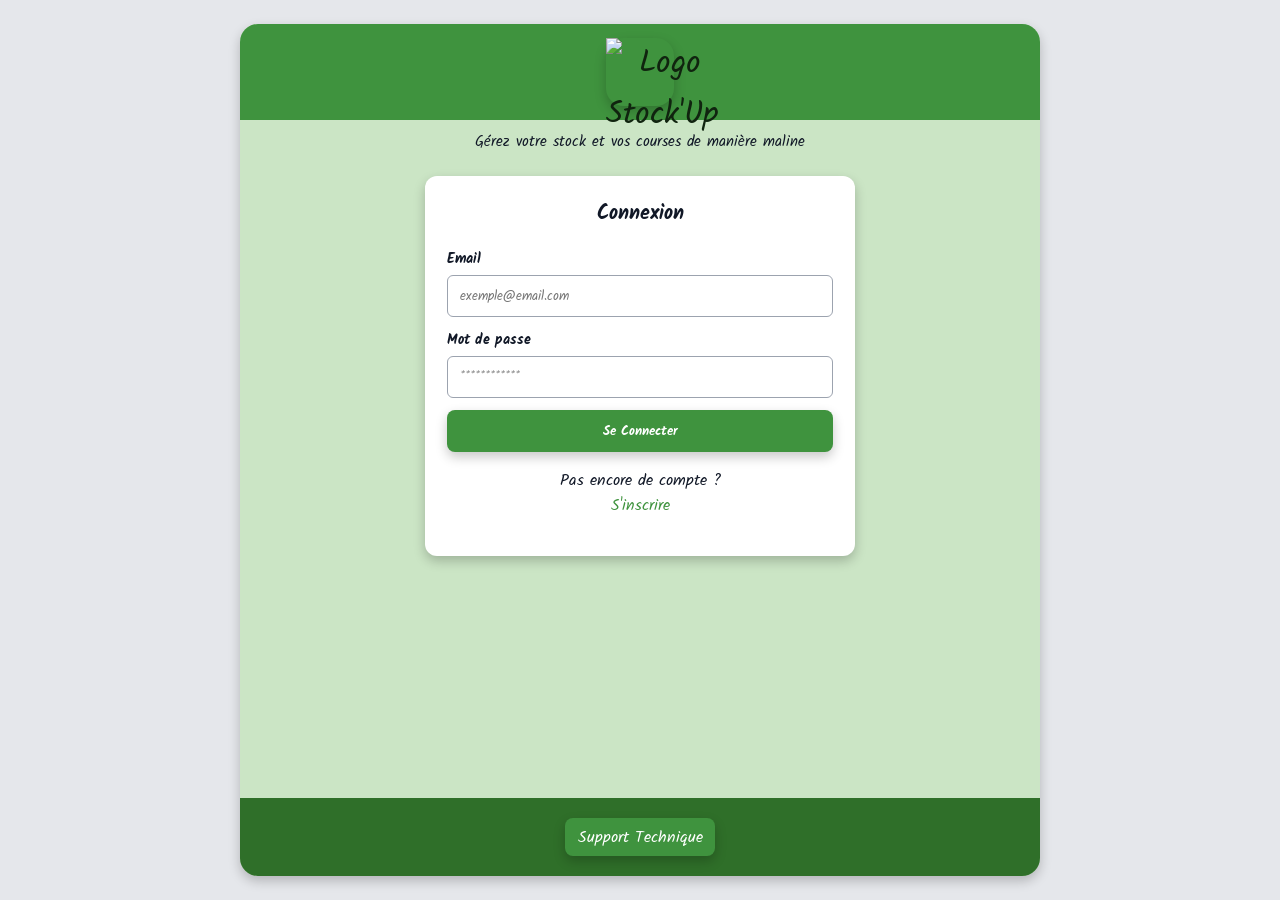
==== front/index.html @ 0149a00f "Stock Up v1 : Création du DashBoard, mis a jour du CSS + responsive + app.js" ====
<!DOCTYPE html>
<html lang="fr">
<head>
  <meta charset="UTF-8" />
  <meta name="viewport" content="width=device-width, initial-scale=1.0" />
  <title>Stock’Up</title>
  <link rel="stylesheet" href="css/style.css" />
</head>
<body>

<div class="app-layout">

  <aside class="sidebar">
    <div class="sidebar-logo">
      <div class="logo-box">
        <img src="images/Logo_StockUp.png" alt="Logo Stock’Up">
      </div>
    </div>

    <nav>
      <a href="#" class="nav-link active">Tableau de bord</a>
      <a href="#" class="nav-link">Mon Stock</a>
      <a href="#" class="nav-link">Liste de courses</a>
    </nav>
  </aside>

  <div class="main-panel">
    <header class="header">
      <div>
        <h1>Bonjour <span id="user-prenom">Utilisateur</span> !</h1>
        <p>Gérez votre stock et vos courses facilement</p>
      </div>

      <div class="user-box">
        <strong id="user-fullname">Utilisateur</strong><br>
        <button id="logout-btn" class="logout-link">Déconnexion</button>
      </div>
    </header>

    <main class="dashboard">

      <section class="card add-product-card">
        <h2>Ajouter un produit</h2>

        <form id="product-form" class="product-form">
          <div class="form-group">
            <label for="nom">Nom du produit</label>
            <input type="text" id="nom" placeholder="ex: Pâtes" required />
          </div>

          <div class="form-group">
            <label for="categorie">Catégorie</label>
            <input type="text" id="categorie" placeholder="ex: Féculents" required />
          </div>

          <div class="form-group">
            <label for="quantite">Quantité</label>
            <input type="number" id="quantite" placeholder="ex: 2" required />
          </div>

          <div class="form-group">
            <label for="seuil">Seuil minimum</label>
            <input type="number" id="seuil" placeholder="ex: 2" required />
          </div>

          <button type="submit" class="btn btn-primary">Ajouter +</button>
        </form>
      </section>

      <section class="card stock-card">
        <div class="card-title-row">
          <h2>Mon stock</h2>
          <button class="btn btn-small btn-primary">Voir tout le stock</button>
        </div>

        <div class="toolbar">
          <input type="text" id="search-product" placeholder="Rechercher un produit..." />
          <select id="category-filter">
            <option value="">Toutes les catégories</option>
          </select>
        </div>

        <div id="product-list"></div>
      </section>

      <section class="card shopping-card">
        <h2>Ma Liste de courses</h2>
        <button id="generate-btn" class="btn btn-primary generate-btn">Générer la liste</button>
        <div id="shopping-list"></div>
      </section>

    </main>

    <footer class="app-footer">
      <a href="#" class="support-btn">Support Technique</a>
    </footer>
  </div>

</div>

<script src="js/app.js"></script>
</body>
</html>
---- front/css/style.css ----
@import url('https://fonts.googleapis.com/css2?family=Kalam:wght@400;700&display=swap');

:root {
  --green: #3f933e;
  --green-dark: #2f6f29;
  --green-soft: #dff1dc;
  --bg: #CBE5C5;
  --card: #ffffff;
  --text: #111827;
  --muted: #6b7280;
  --danger: #ef4444;
  --shadow: 0 5px 12px rgba(0, 0, 0, 0.22);
  --radius: 12px;
}

* {
  box-sizing: border-box;
}

body {
  margin: 0;
  font-family: "Kalam", cursive;
  background: var(--bg);
  color: var(--text);
}

button,
input,
select {
  font-family: inherit;
}

a {
  color: var(--green);
  text-decoration: none;
}

/* ---------- AUTH PAGES ---------- */

.auth-page {
  min-height: 100vh;
  display: flex;
  justify-content: center;
  padding: 24px 12px;
  background: #e5e7eb;
}

.auth-shell {
  width: clamp(360px, 60vw, 700px);
  min-height: min(920px, calc(100vh - 48px));
  background: var(--bg);
  border-radius: 18px;
  overflow: hidden;
  box-shadow: var(--shadow);
  display: flex;
  flex-direction: column;
}

.auth-top {
  background: var(--green);
  text-align: center;
  padding: 14px 16px 10px;
  color: #10240f;
}

.logo-box {
  width: 68px;
  height: 68px;
  margin: 0 auto 4px;
  border-radius: 18px;
  display: grid;
  place-items: center;
  box-shadow: var(--shadow);
  font-size: 2rem;
}

.logo-box img {
  width: 100%;
  height: 100%;
  object-fit: contain;
}

.auth-top h1 {
  margin: 0;
  font-size: 1.45rem;
  font-weight: 700;
}

.auth-subtitle {
  text-align: center;
  margin: 10px 16px 22px;
  font-size: 0.95rem;
}

.auth-card {
  width: calc(100% - 70px);
  max-width: 430px;
  margin: 0 auto;
  background: var(--card);
  padding: 22px;
  border-radius: var(--radius);
  box-shadow: var(--shadow);
}

.auth-card h2 {
  text-align: center;
  margin: 0 0 18px;
  font-size: 1.25rem;
}

.form {
  display: flex;
  flex-direction: column;
  gap: 12px;
}

.form-row {
  display: grid;
  grid-template-columns: 1fr 1fr;
  gap: 12px;
}

.form-group label {
  display: block;
  margin-bottom: 4px;
  font-weight: 700;
  font-size: 0.9rem;
}

input,
select {
  width: 100%;
  min-height: 42px;
  border: 1px solid #9ca3af;
  border-radius: 6px;
  padding: 0 12px;
  background: #fff;
}

input:focus,
select:focus {
  outline: 2px solid rgba(63, 147, 62, 0.25);
  border-color: var(--green);
}

.btn {
  min-height: 42px;
  border: none;
  border-radius: 8px;
  padding: 0 18px;
  cursor: pointer;
  font-weight: 700;
  box-shadow: var(--shadow);
}

.btn-primary {
  background: var(--green);
  color: white;
}

.btn-primary:hover {
  background: var(--green-dark);
}

.auth-link {
  text-align: center;
  margin: 16px 0 0;
}

.message {
  text-align: center;
  font-weight: 700;
  margin-top: 12px;
}

.message.success {
  color: var(--green-dark);
}

.message.error {
  color: var(--danger);
}

.support-footer {
  margin-top: auto;
  background: var(--green-dark);
  padding: 20px;
  text-align: center;
}

.support-btn {
  display: inline-flex;
  justify-content: center;
  align-items: center;
  min-width: 150px;
  min-height: 38px;
  background: var(--green);
  color: white;
  border-radius: 8px;
  box-shadow: var(--shadow);
}

/* ---------- DASHBOARD ---------- */

.app-layout {
  min-height: 100vh;
  display: grid;
  grid-template-columns: 210px 1fr;
  background: var(--bg);
}

.sidebar {
  background: white;
  padding: 24px 12px;
  border-right: 1px solid #d1d5db;
}

.sidebar-logo {
  text-align: center;
  margin-bottom: 24px;
}

.sidebar-logo .logo-box {
  width: 66px;
  height: 66px;
}

.nav-link {
  display: block;
  padding: 12px 18px;
  color: #111;
  border-radius: 8px;
  margin-bottom: 10px;
  font-size: 1.05rem;
}

.nav-link.active {
  background: var(--green-soft);
  color: var(--green-dark);
  box-shadow: var(--shadow);
}

.main-panel {
  display: flex;
  flex-direction: column;
  min-width: 0;
}

.header {
  background: var(--bg);
  padding: 22px 28px;
  display: flex;
  justify-content: space-between;
  align-items: center;
  box-shadow: var(--shadow);
  z-index: 2;
}

.header h1 {
  margin: 0;
  font-size: 1.8rem;
}

.header p {
  margin: 4px 0 0;
}

.user-box {
  text-align: right;
   margin-left: auto;
}

.logout-link,
#logout-btn {
  background: transparent;
  border: none;
  color: var(--green-dark);
  font-weight: 700;
  cursor: pointer;
  padding: 4px 8px;
  font-size: 0.95rem;
}

#logout-btn:hover {
  text-decoration: underline;
  color: var(--green);
}

.dashboard {
  padding: 18px 24px 28px;
  display: grid;
  grid-template-columns: 1.3fr 0.9fr;
  gap: 22px;
}

.card {
  background: white;
  border-radius: var(--radius);
  padding: 18px;
  box-shadow: var(--shadow);
}

.card h2 {
  margin: 0 0 18px;
  color: #126b2f;
  font-size: 1.7rem;
  font-weight: 400;
}

.add-product-card {
  grid-column: 1 / -1;
}

.product-form {
  display: grid;
  grid-template-columns: 1.4fr 1fr 0.7fr 0.8fr auto;
  gap: 16px;
  align-items: end;
}

.toolbar {
  display: grid;
  grid-template-columns: 1fr 220px;
  gap: 14px;
  margin-bottom: 16px;
}

.product-card,
.shopping-item {
  background: #fff;
  border: 1px solid #e5e7eb;
  border-radius: 10px;
  padding: 12px;
  margin-bottom: 12px;
  box-shadow: 0 3px 8px rgba(0,0,0,0.16);
}

.product-card {
  display: grid;
  grid-template-columns: 1fr auto auto;
  gap: 12px;
  align-items: center;
}

.product-main strong,
.shopping-item strong {
  font-size: 1.2rem;
}

.product-meta {
  color: #374151;
  font-size: 0.95rem;
}

.badge {
  display: inline-block;
  padding: 5px 8px;
  border-radius: 6px;
  font-size: 0.85rem;
}

.badge-low {
  background: #fee2e2;
  color: var(--danger);
}

.badge-ok {
  background: #dcfce7;
  color: var(--green-dark);
}

.actions {
  display: flex;
  gap: 8px;
}

.btn-small {
  min-height: 30px;
  padding: 0 12px;
  font-size: 0.85rem;
}

.btn-danger {
  background: var(--danger);
  color: white;
}

.shopping-item {
  display: grid;
  grid-template-columns: auto 1fr auto auto;
  gap: 12px;
  align-items: center;
}

.checkbox-fake {
  width: 18px;
  height: 18px;
  background: #b7b7b7;
  border-radius: 3px;
}

.buy-btn {
  width: 42px;
  height: 38px;
  border-radius: 8px;
  border: none;
  background: var(--green-soft);
  color: var(--green-dark);
  cursor: pointer;
  box-shadow: var(--shadow);
}

.app-footer {
  margin-top: auto;
  background: var(--green-dark);
  padding: 24px;
  text-align: center;
}

.card-title-row {
  display: flex;
  justify-content: space-between;
  align-items: center;
}

/* ---------- RESPONSIVE ---------- */

@media (max-width: 900px) {
  .app-layout {
    grid-template-columns: 1fr;
  }

  .sidebar {
    display: none;
  }

  .header {
    flex-direction: column;
    align-items: flex-start;
    gap: 8px;
  }

  .user-box {
    text-align: left;
  }

  .dashboard {
    grid-template-columns: 1fr;
    padding: 14px;
  }

  .product-form {
    grid-template-columns: 1fr 1fr;
  }

  .product-form .btn {
    grid-column: 1 / -1;
  }

  .toolbar {
    grid-template-columns: 1fr;
  }
}

@media (max-width: 520px) {
  body {
    background: white;
  }

  .auth-page {
    padding: 12px;
  }

  .auth-shell {
    width: 100%;
    min-height: calc(100vh - 24px);
    border-radius: 16px;
  }

  .auth-card {
    width: calc(100% - 34px);
    max-width: none;
  }

  .form-row {
    grid-template-columns: 1fr 1fr;
  }

  .header {
    background: var(--green);
    color: white;
    border-radius: 0 0 12px 12px;
  }

  .header p {
    color: white;
  }

  .logout-link,
  #logout-btn {
    color: white;
  }

  .card {
    padding: 14px;
  }

  .card h2 {
    font-size: 1.35rem;
  }

  .product-form {
    grid-template-columns: 1fr;
  }

  .product-card {
    grid-template-columns: 1fr auto;
  }

  .actions {
    grid-column: 1 / -1;
  }

  .shopping-item {
    grid-template-columns: auto 1fr auto;
  }

  .shopping-item .buy-btn {
    grid-column: 4;
  }
}

@media (min-width: 1024px) {
  .auth-shell {
    width: 800px;
  }
}

@media (max-width: 600px) {
  body {
    background: #ffffff;
  }

  .app-layout {
    width: 100%;
    max-width: 420px;
    margin: 0 auto;
    min-height: 100vh;
    display: block;
    background: var(--bg);
    box-shadow: var(--shadow);
  }

  .sidebar {
    display: block;
    background: var(--green);
    border-right: none;
    padding: 10px 0 8px;
    border-radius: 0 0 8px 8px;
  }

  .sidebar nav {
    display: none;
  }

  .sidebar-logo {
    margin: 0;
  }

  .sidebar-logo .logo-box {
    width: 64px;
    height: 64px;
    margin-bottom: 2px;
  }

  .sidebar-logo h2 {
    margin: 0;
    font-size: 1.1rem;
  }

  .main-panel {
    display: block;
  }

  .header {
    margin: 8px;
    padding: 12px;
    background:var(--bg);
    color: var(--text);
    border-radius: 10px;
    box-shadow: var(--shadow);
    display: grid;
    grid-template-columns: 1fr auto;
    gap: 10px;
    align-items: start;
  }

  .header h1 {
    font-size: 1rem;
    margin: 0 0 6px;
  }

  .header p {
    color: var(--text);
    font-size: 0.78rem;
    margin: 0;
    line-height: 1.3;
  }

  .user-box {
    text-align: right;
    font-size: 0.72rem;
  }

  #logout-btn {
    color: var(--green-dark);
    background: transparent;
    border: none;
    padding: 2px 0;
    font-size: 0.72rem;
    box-shadow: none;
  }

  .dashboard {
    padding: 0 8px 12px;
    display: grid;
    grid-template-columns: 1fr;
    gap: 10px;
  }

  .card {
    padding: 12px;
    border-radius: 10px;
    box-shadow: var(--shadow);
  }

  .card h2 {
    font-size: 1.35rem;
    margin-bottom: 8px;
  }

  .product-form {
    display: grid;
    grid-template-columns: 1fr 1fr;
    gap: 8px;
  }

  .product-form .form-group:nth-child(1),
  .product-form .form-group:nth-child(2),
  .product-form .btn {
    grid-column: 1 / -1;
  }

  .form-group label {
    font-size: 0.78rem;
    margin-bottom: 2px;
  }

  input,
  select {
    min-height: 32px;
    font-size: 0.78rem;
    border-radius: 6px;
  }

  .btn {
    min-height: 34px;
    border-radius: 7px;
  }

  .card-title-row {
    display: flex;
    flex-direction: row;
    justify-content: space-between;
    align-items: center;
    gap: 8px;
  }

  .card-title-row h2 {
    margin: 0;
  }

  .card-title-row .btn {
    align-self: center;
    min-height: 28px;
    padding: 0 10px;
    font-size: 0.72rem;
    white-space: nowrap;
  }

  .toolbar {
    grid-template-columns: 1fr 1fr;
    gap: 8px;
    margin-bottom: 8px;
  }

  .product-card {
    grid-template-columns: 1fr auto;
    gap: 6px;
    padding: 8px;
    margin-bottom: 8px;
  }

  .product-main strong {
    font-size: 0.95rem;
  }

  .product-category,
  .product-meta {
    font-size: 0.72rem;
  }

  .badge {
    font-size: 0.65rem;
    padding: 4px 6px;
  }

  .actions {
    grid-column: 1 / -1;
    justify-content: center;
  }

  .btn-small {
    min-height: 24px;
    padding: 0 10px;
    font-size: 0.68rem;
  }

  .generate-btn {
    width: 100%;
    margin-bottom: 10px;
  }

  .shopping-item {
    grid-template-columns: auto 1fr auto auto;
    padding: 8px;
    margin-bottom: 8px;
    gap: 8px;
  }

  .shopping-item strong {
    font-size: 0.95rem;
  }

  .buy-btn {
    width: 32px;
    height: 30px;
  }

  .app-footer {
    padding: 16px;
    border-radius: 0 0 12px 12px;
  }

  .support-btn {
    min-width: 140px;
    min-height: 38px;
  }
}

@media (min-width: 601px) {
  .app-layout {
    min-height: 100vh;
    display: grid;
    grid-template-columns: 210px 1fr;
  }

  .sidebar {
    display: block;
  }

  .sidebar nav {
    display: block;
  }

  .dashboard {
    grid-template-columns: 1.3fr 0.9fr;
  }

  .add-product-card {
    grid-column: 1 / -1;
  }
}

@media (max-width: 768px) {
  .dashboard {
    grid-template-columns: 1fr;
  }
}

@media (max-width: 380px) {
  .app-layout {
    max-width: 340px;
  }

  .product-form {
    grid-template-columns: 1fr;
  }

  .toolbar {
    grid-template-columns: 1fr;
  }
}

@media (min-width: 600px) {
  .header {
    flex-direction: row;
    align-items: center;
  }

  .user-box {
    text-align: right;
    margin-left: auto;
  }
}
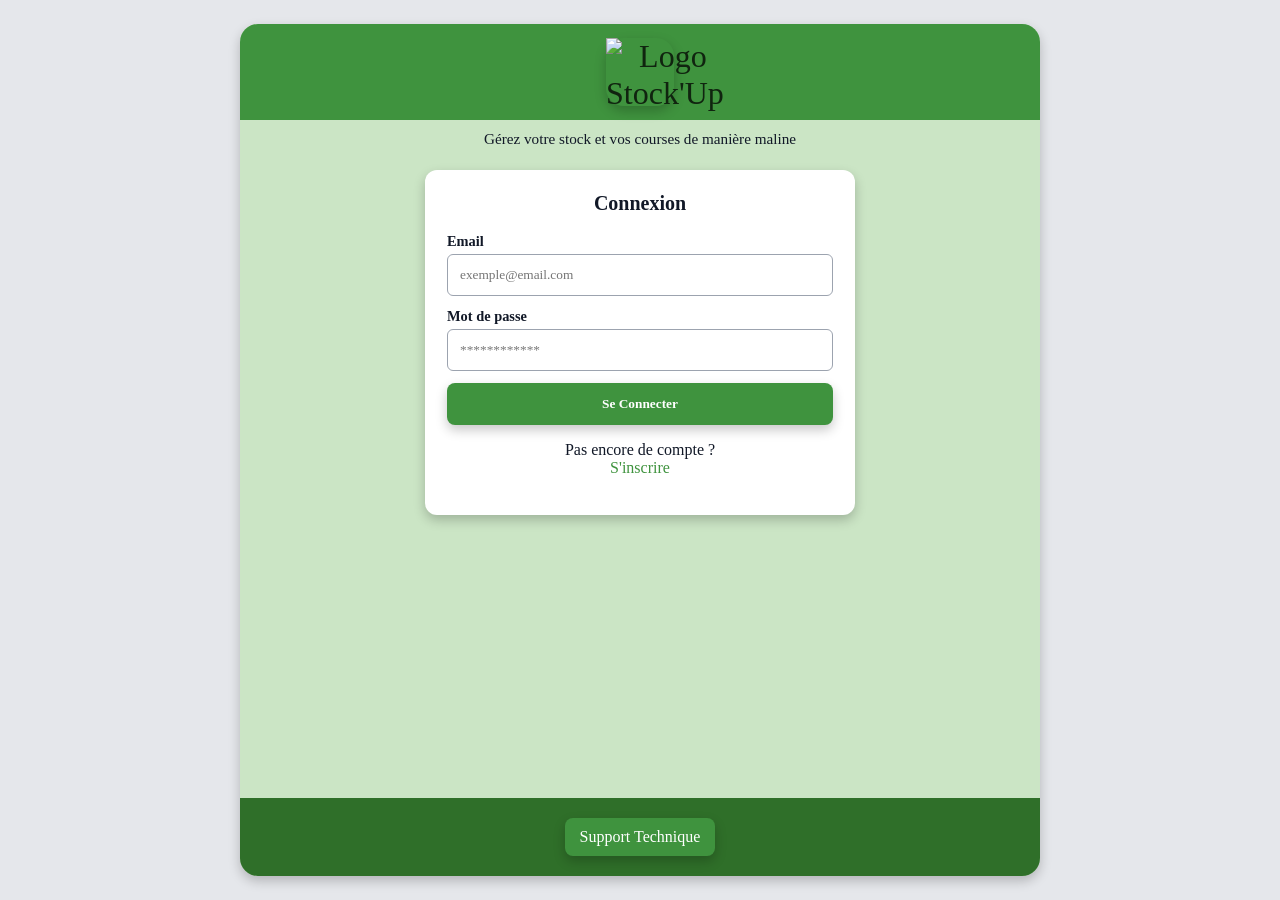
==== commit 1d1409df: "Ajout de la modification de produit et de la suppresion du stock - front, modification du systeme de" ====
--- a/front/index.html
+++ b/front/index.html
@@ -1,103 +1,195 @@
 <!DOCTYPE html>
 <html lang="fr">
-<head>
-  <meta charset="UTF-8" />
-  <meta name="viewport" content="width=device-width, initial-scale=1.0" />
-  <title>Stock’Up</title>
-  <link rel="stylesheet" href="css/style.css" />
-</head>
-<body>
+    <head>
+        <meta charset="UTF-8" />
+        <meta name="viewport" content="width=device-width, initial-scale=1.0" />
+        <title>Stock’Up</title>
+        <link rel="stylesheet" href="css/style.css" />
+    </head>
+    <body>
+        <div class="app-layout">
+            <aside class="sidebar">
+                <div class="sidebar-logo" id="logo-home" style="cursor: pointer;">
+                <div class="logo-box">
+                    <img src="images/Logo_StockUp.png" alt="Logo Stock’Up">
+                </div>
+                </div>
 
-<div class="app-layout">
+                <nav>
+                <a href="#" class="nav-link active" data-view="dashboard">Tableau de bord</a>
+                <a href="#" class="nav-link" data-view="stock">Mon Stock</a>
+                <a href="#" class="nav-link" data-view="shopping">Liste de courses</a>
+                </nav>
+            </aside>
 
-  <aside class="sidebar">
-    <div class="sidebar-logo">
-      <div class="logo-box">
-        <img src="images/Logo_StockUp.png" alt="Logo Stock’Up">
-      </div>
-    </div>
+            <div class="main-panel">
+                <header class="header">
+                    <div>
+                        <h1>Bonjour <span id="user-prenom">Utilisateur</span> !</h1>
+                        <p>Gérez votre stock et vos courses facilement</p>
+                    </div>
 
-    <nav>
-      <a href="#" class="nav-link active">Tableau de bord</a>
-      <a href="#" class="nav-link">Mon Stock</a>
-      <a href="#" class="nav-link">Liste de courses</a>
-    </nav>
-  </aside>
+                    <div class="user-box">
+                        <strong id="user-fullname">Utilisateur</strong><br>
+                        <button id="logout-btn" class="logout-link">Déconnexion</button>
+                    </div>
+                </header>
 
-  <div class="main-panel">
-    <header class="header">
-      <div>
-        <h1>Bonjour <span id="user-prenom">Utilisateur</span> !</h1>
-        <p>Gérez votre stock et vos courses facilement</p>
-      </div>
+                <main class="dashboard">
+                <section data-section="dashboard" class="view-section">
+                    <section class="card add-product-card">
+                        <h2>Ajouter un produit</h2>
 
-      <div class="user-box">
-        <strong id="user-fullname">Utilisateur</strong><br>
-        <button id="logout-btn" class="logout-link">Déconnexion</button>
-      </div>
-    </header>
+                        <form id="product-form" class="product-form">
+                        <div class="form-group">
+                            <label for="nom">Nom du produit</label>
+                            <input type="text" id="nom" placeholder="ex: Pâtes" required />
+                        </div>
 
-    <main class="dashboard">
+                        <div class="form-group">
+                            <label for="categorie">Catégorie</label>
+                            <input type="text" id="categorie" placeholder="ex: Féculents" required />
+                        </div>
 
-      <section class="card add-product-card">
-        <h2>Ajouter un produit</h2>
+                        <div class="form-group">
+                            <label for="quantite">Quantité</label>
+                            <input type="number" id="quantite" placeholder="ex: 2" required />
+                        </div>
 
-        <form id="product-form" class="product-form">
-          <div class="form-group">
-            <label for="nom">Nom du produit</label>
-            <input type="text" id="nom" placeholder="ex: Pâtes" required />
-          </div>
+                        <div class="form-group">
+                            <label for="seuil">Seuil minimum</label>
+                            <input type="number" id="seuil" placeholder="ex: 2" required />
+                        </div>
 
-          <div class="form-group">
-            <label for="categorie">Catégorie</label>
-            <input type="text" id="categorie" placeholder="ex: Féculents" required />
-          </div>
+                        <button type="submit" class="btn btn-primary">Ajouter +</button>
+                        </form>
+                    </section>
 
-          <div class="form-group">
-            <label for="quantite">Quantité</label>
-            <input type="number" id="quantite" placeholder="ex: 2" required />
-          </div>
+                    <section class="card stock-card">
+                        <div class="card-title-row">
+                        <h2>Mon stock</h2>
+                        <button id="view-stock-btn" class="btn btn-small btn-primary">
+                            Voir tout le stock
+                        </button>
+                        </div>
 
-          <div class="form-group">
-            <label for="seuil">Seuil minimum</label>
-            <input type="number" id="seuil" placeholder="ex: 2" required />
-          </div>
+                        <div class="toolbar">
+                        <input type="text" id="search-product" placeholder="Rechercher un produit..." />
+                        <select id="category-filter">
+                            <option value="">Toutes les catégories</option>
+                        </select>
+                        </div>
 
-          <button type="submit" class="btn btn-primary">Ajouter +</button>
-        </form>
-      </section>
+                        <div id="product-list"></div>
+                    </section>
 
-      <section class="card stock-card">
-        <div class="card-title-row">
-          <h2>Mon stock</h2>
-          <button class="btn btn-small btn-primary">Voir tout le stock</button>
+                    <section class="card shopping-card">
+                        <div class="card-title-row">
+                            <h2>Ma Liste de courses</h2>
+                            <button id="view-shopping-btn" class="btn btn-small btn-primary">
+                                Voir la liste
+                            </button>
+                        </div>
+                        <button id="generate-btn" class="btn generate-btn">
+                            Générer la liste
+                        </button>
+                        <div id="shopping-list"></div>
+                    </section>
+                </section>
+
+                <!-- Vue Stock complet -->
+                <section data-section="stock" class="view-section hidden">
+                    <section class="card full-card">
+                        <h2>Tout mon stock</h2>
+                        <div class="toolbar">
+                            <input type="text" id="full-search-product" placeholder="Rechercher un produit..." />
+                            <select id="full-category-filter">
+                                <option value="">Toutes les catégories</option>
+                            </select>
+                        </div>
+                        <div id="full-product-list"></div>
+                    </section>
+                </section>
+
+                <!-- Vue Liste complète -->
+                <section data-section="shopping" class="view-section hidden">
+                    <section class="card full-card">
+                        <h2>Toute ma liste de courses</h2>
+                        <button id="generate-full-btn" class="btn btn-primary generate-btn">
+                        Générer la liste
+                        </button>
+                        <div id="full-shopping-list"></div>
+                    </section>
+                </section>
+
+                </main>
+
+                <footer class="app-footer">
+                <a href="#" class="support-btn">Support Technique</a>
+                </footer>
+            </div>
+
         </div>
 
-        <div class="toolbar">
-          <input type="text" id="search-product" placeholder="Rechercher un produit..." />
-          <select id="category-filter">
-            <option value="">Toutes les catégories</option>
-          </select>
+        <div id="edit-modal" class="modal hidden">
+            <div class="modal-card">
+                <h2>Modifier le produit</h2>
+
+                <form id="edit-product-form" class="form">
+                <input type="hidden" id="edit-id" />
+
+                <div class="form-group">
+                    <label for="edit-nom">Nom</label>
+                    <input type="text" id="edit-nom" required />
+                </div>
+
+                <div class="form-group">
+                    <label for="categorie">Catégorie</label>
+
+                    <select id="categorie-select">
+                        <option value="">Nouvelle catégorie</option>
+                    </select>
+
+                    <input
+                        type="text"
+                        id="categorie"
+                        placeholder="ex: Féculents"
+                        required
+                    />
+                </div>
+
+                <div class="form-group">
+                    <label for="edit-quantite">Quantité</label>
+                    <input type="number" id="edit-quantite" required />
+                </div>
+
+                <div class="form-group">
+                    <label for="edit-seuil">Seuil minimum</label>
+                    <input type="number" id="edit-seuil" required />
+                </div>
+
+                <div class="modal-actions">
+                    <button type="button" id="cancel-edit-btn" class="btn btn-secondary">Annuler</button>
+                    <button type="submit" class="btn btn-primary">Enregistrer</button>
+                </div>
+                </form>
+            </div>
         </div>
 
-        <div id="product-list"></div>
-      </section>
+        <div id="delete-modal" class="modal hidden">
+            <div class="modal-card modal-card-small">
+                <h2>Supprimer le produit ?</h2>
+                <p>Cette action supprimera le produit de votre stock.</p>
 
-      <section class="card shopping-card">
-        <h2>Ma Liste de courses</h2>
-        <button id="generate-btn" class="btn btn-primary generate-btn">Générer la liste</button>
-        <div id="shopping-list"></div>
-      </section>
+                <input type="hidden" id="delete-id" />
 
-    </main>
+                <div class="modal-actions">
+                    <button type="button" id="cancel-delete-btn" class="btn btn-secondary">Annuler</button>
+                    <button type="button" id="confirm-delete-btn" class="btn btn-danger">Supprimer</button>
+                </div>
+            </div>
+        </div>
 
-    <footer class="app-footer">
-      <a href="#" class="support-btn">Support Technique</a>
-    </footer>
-  </div>
-
-</div>
-
-<script src="js/app.js"></script>
-</body>
+        <script src="js/app.js"></script>
+    </body>
 </html>
--- a/front/css/style.css
+++ b/front/css/style.css
@@ -218,11 +218,16 @@
 .sidebar-logo {
   text-align: center;
   margin-bottom: 24px;
+  cursor: pointer;
+  transition: transform 0.2s;
 }
 
 .sidebar-logo .logo-box {
   width: 66px;
   height: 66px;
+}
+.sidebar-logo:hover {
+  transform: scale(1.05);
 }
 
 .nav-link {
@@ -385,6 +390,13 @@
   color: white;
 }
 
+.generate-btn {
+    width: 100%;
+    margin-bottom: 10px;
+    background: var(--green-dark);
+    color: #fff;
+  }
+
 .shopping-item {
   display: grid;
   grid-template-columns: auto 1fr auto auto;
@@ -421,6 +433,18 @@
   display: flex;
   justify-content: space-between;
   align-items: center;
+}
+
+.hidden {
+  display: none !important;
+}
+
+.view-section {
+  display: contents;
+}
+
+.full-card {
+  grid-column: 1 / -1;
 }
 
 /* ---------- RESPONSIVE ---------- */
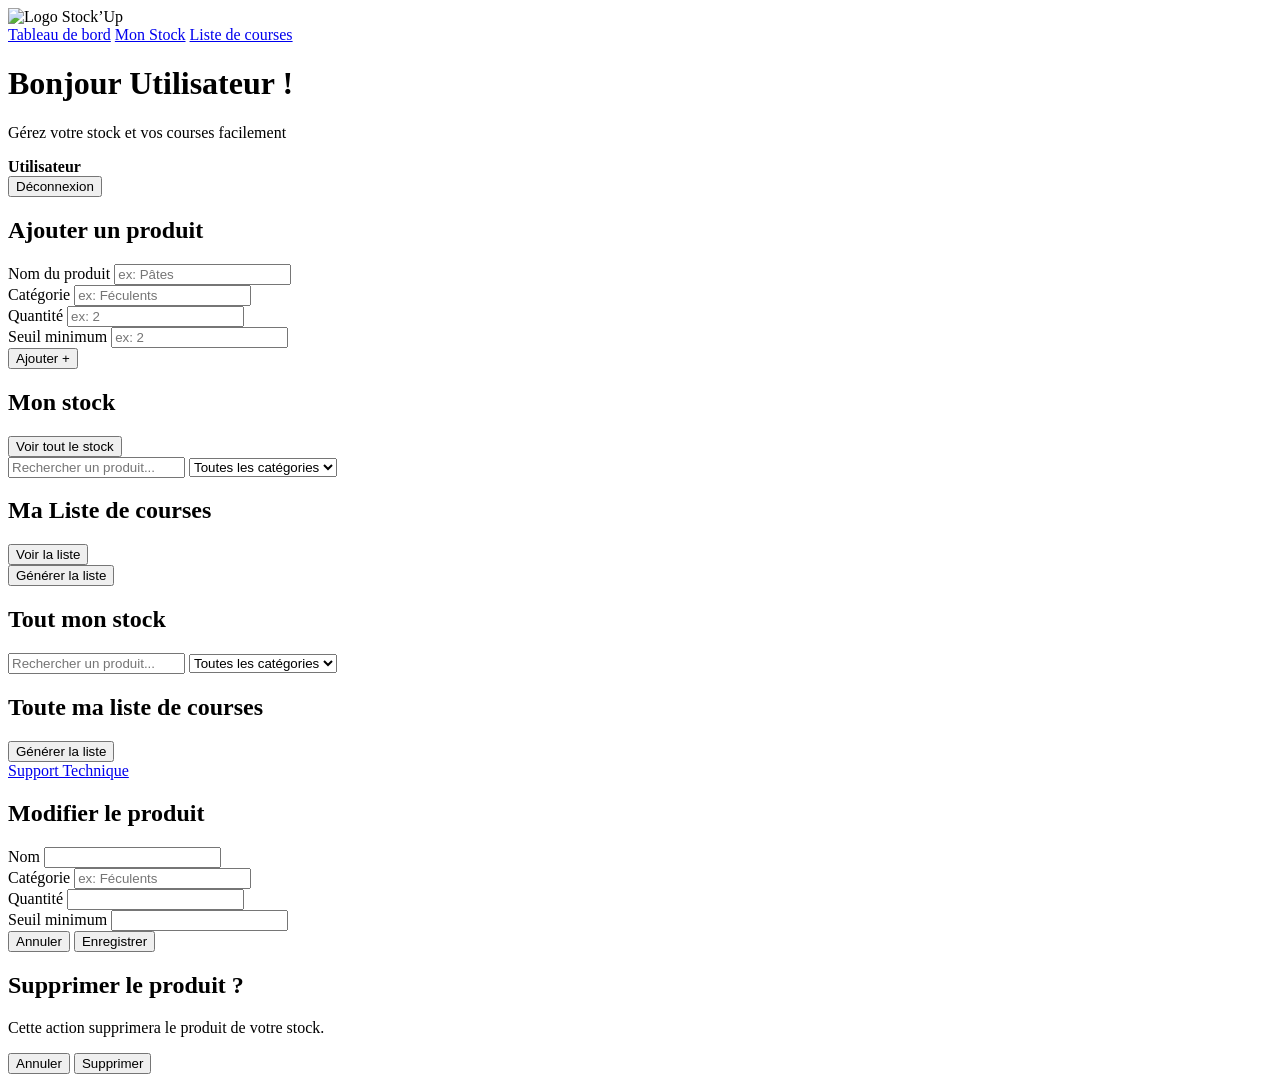
==== commit 547e270a: "Résolution des problèmes de chemin et bugs de navigateur + Déploiement final always Data" ====
--- a/front/index.html
+++ b/front/index.html
@@ -4,14 +4,14 @@
         <meta charset="UTF-8" />
         <meta name="viewport" content="width=device-width, initial-scale=1.0" />
         <title>Stock’Up</title>
-        <link rel="stylesheet" href="css/style.css" />
+        <link rel="stylesheet" href="/stockup/front/css/style.css" />
     </head>
     <body>
         <div class="app-layout">
             <aside class="sidebar">
                 <div class="sidebar-logo" id="logo-home" style="cursor: pointer;">
                 <div class="logo-box">
-                    <img src="images/Logo_StockUp.png" alt="Logo Stock’Up">
+                    <img src="/stockup/front/images/logo-stockup.png" alt="Logo Stock’Up">
                 </div>
                 </div>
 
@@ -48,7 +48,9 @@
 
                         <div class="form-group">
                             <label for="categorie">Catégorie</label>
-                            <input type="text" id="categorie" placeholder="ex: Féculents" required />
+                            <input type="text" id="categorie" list="categories-list" placeholder="ex: Féculents" required />
+
+                            <datalist id="categories-list"></datalist>
                         </div>
 
                         <div class="form-group">
@@ -144,15 +146,12 @@
                 </div>
 
                 <div class="form-group">
-                    <label for="categorie">Catégorie</label>
-
-                    <select id="categorie-select">
-                        <option value="">Nouvelle catégorie</option>
-                    </select>
+                    <label for="edit-categorie">Catégorie</label>
 
                     <input
                         type="text"
-                        id="categorie"
+                        id="edit-categorie"
+                        list="categories-list"
                         placeholder="ex: Féculents"
                         required
                     />
@@ -190,6 +189,6 @@
             </div>
         </div>
 
-        <script src="js/app.js"></script>
+        <script src="/stockup/front/js/app.js"></script>
     </body>
 </html>
